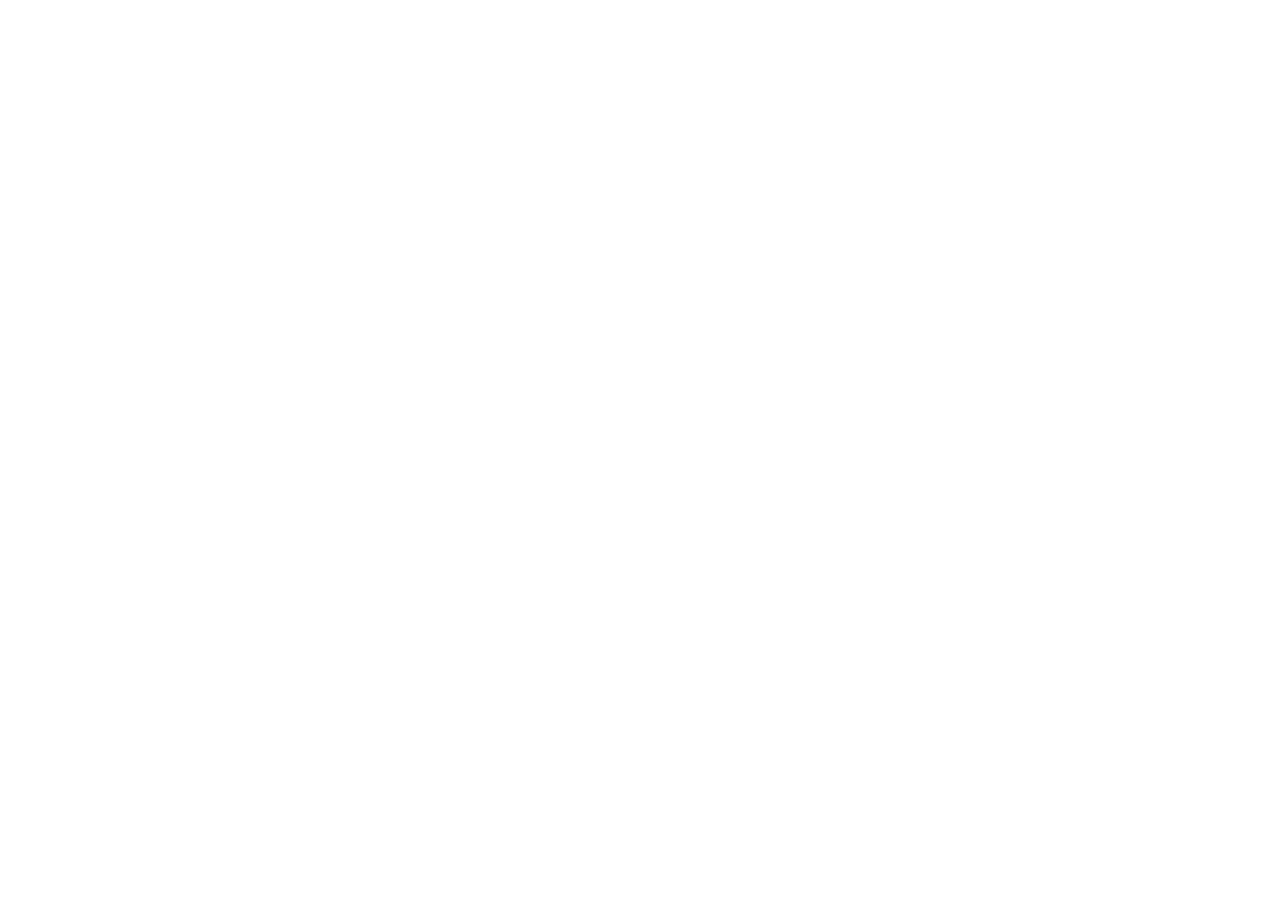
==== index.html @ 42087678 "initial commit" ====
<!DOCTYPE html>
<html lang="en">
  <head>
    <meta charset="UTF-8" />
    <meta http-equiv="X-UA-Compatible" content="IE=edge" />
    <meta name="viewport" content="width=device-width, initial-scale=1.0" />
    <title>| Color Flipper |</title>
  </head>
  <body></body>
</html>
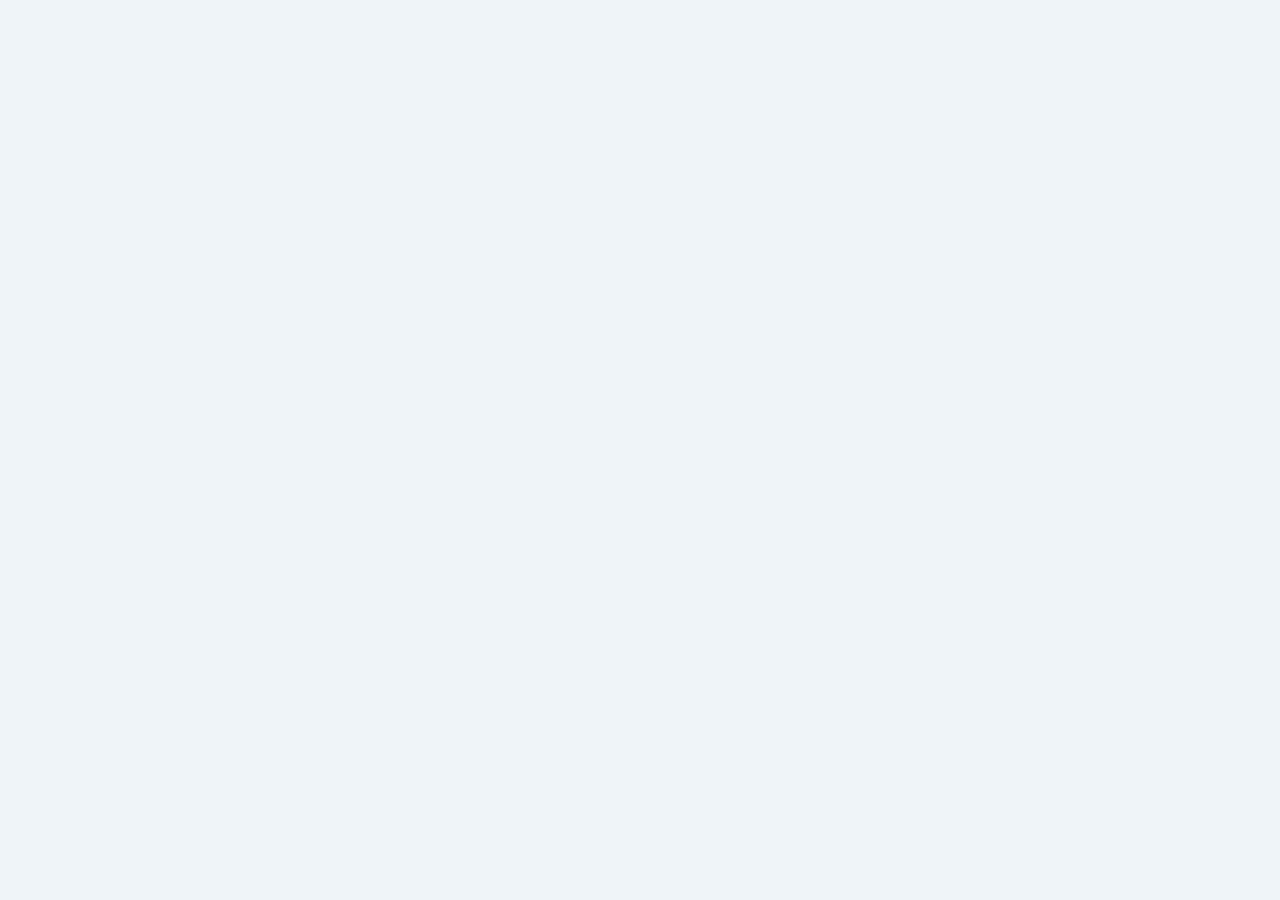
==== commit 87263486: "adding css styles sheet" ====
--- a/index.html
+++ b/index.html
@@ -4,6 +4,7 @@
     <meta charset="UTF-8" />
     <meta http-equiv="X-UA-Compatible" content="IE=edge" />
     <meta name="viewport" content="width=device-width, initial-scale=1.0" />
+    <link rel="stylesheet" href="./css/styles.css" />
     <title>| Color Flipper |</title>
   </head>
   <body></body>
--- a/css/styles.css
+++ b/css/styles.css
@@ -0,0 +1,234 @@
+/*
+=============== 
+Fonts
+===============
+*/
+@import url("https://fonts.googleapis.com/css?family=Open+Sans|Roboto:400,700&display=swap");
+
+/*
+=============== 
+Variables
+===============
+*/
+
+:root {
+  /* dark shades of primary color*/
+  --clr-primary-1: hsl(205, 86%, 17%);
+  --clr-primary-2: hsl(205, 77%, 27%);
+  --clr-primary-3: hsl(205, 72%, 37%);
+  --clr-primary-4: hsl(205, 63%, 48%);
+  /* primary/main color */
+  --clr-primary-5: hsl(205, 78%, 60%);
+  /* lighter shades of primary color */
+  --clr-primary-6: hsl(205, 89%, 70%);
+  --clr-primary-7: hsl(205, 90%, 76%);
+  --clr-primary-8: hsl(205, 86%, 81%);
+  --clr-primary-9: hsl(205, 90%, 88%);
+  --clr-primary-10: hsl(205, 100%, 96%);
+  /* darkest grey - used for headings */
+  --clr-grey-1: hsl(209, 61%, 16%);
+  --clr-grey-2: hsl(211, 39%, 23%);
+  --clr-grey-3: hsl(209, 34%, 30%);
+  --clr-grey-4: hsl(209, 28%, 39%);
+  /* grey used for paragraphs */
+  --clr-grey-5: hsl(210, 22%, 49%);
+  --clr-grey-6: hsl(209, 23%, 60%);
+  --clr-grey-7: hsl(211, 27%, 70%);
+  --clr-grey-8: hsl(210, 31%, 80%);
+  --clr-grey-9: hsl(212, 33%, 89%);
+  --clr-grey-10: hsl(210, 36%, 96%);
+  --clr-white: #fff;
+  --clr-red-dark: hsl(360, 67%, 44%);
+  --clr-red-light: hsl(360, 71%, 66%);
+  --clr-green-dark: hsl(125, 67%, 44%);
+  --clr-green-light: hsl(125, 71%, 66%);
+  --clr-black: #222;
+  --ff-primary: "Roboto", sans-serif;
+  --ff-secondary: "Open Sans", sans-serif;
+  --transition: all 0.3s linear;
+  --spacing: 0.1rem;
+  --radius: 0.25rem;
+  --light-shadow: 0 5px 15px rgba(0, 0, 0, 0.1);
+  --dark-shadow: 0 5px 15px rgba(0, 0, 0, 0.2);
+  --max-width: 1170px;
+  --fixed-width: 620px;
+}
+/*
+=============== 
+Global Styles
+===============
+*/
+
+*,
+::after,
+::before {
+  margin: 0;
+  padding: 0;
+  box-sizing: border-box;
+}
+body {
+  font-family: var(--ff-secondary);
+  background: var(--clr-grey-10);
+  color: var(--clr-grey-1);
+  line-height: 1.5;
+  font-size: 0.875rem;
+}
+ul {
+  list-style-type: none;
+}
+a {
+  text-decoration: none;
+}
+h1,
+h2,
+h3,
+h4 {
+  letter-spacing: var(--spacing);
+  text-transform: capitalize;
+  line-height: 1.25;
+  margin-bottom: 0.75rem;
+  font-family: var(--ff-primary);
+}
+h1 {
+  font-size: 3rem;
+}
+h2 {
+  font-size: 2rem;
+}
+h3 {
+  font-size: 1.25rem;
+}
+h4 {
+  font-size: 0.875rem;
+}
+p {
+  margin-bottom: 1.25rem;
+  color: var(--clr-grey-5);
+}
+@media screen and (min-width: 800px) {
+  h1 {
+    font-size: 4rem;
+  }
+  h2 {
+    font-size: 2.5rem;
+  }
+  h3 {
+    font-size: 1.75rem;
+  }
+  h4 {
+    font-size: 1rem;
+  }
+  body {
+    font-size: 1rem;
+  }
+  h1,
+  h2,
+  h3,
+  h4 {
+    line-height: 1;
+  }
+}
+/*  global classes */
+
+/* section */
+.section {
+  padding: 5rem 0;
+}
+
+.section-center {
+  width: 90vw;
+  margin: 0 auto;
+  max-width: 1170px;
+}
+@media screen and (min-width: 992px) {
+  .section-center {
+    width: 95vw;
+  }
+}
+main {
+  min-height: 100vh;
+  display: grid;
+  place-items: center;
+}
+
+/*
+=============== 
+Nav
+===============
+*/
+nav {
+  background: var(--clr-white);
+  height: 3rem;
+  display: grid;
+  align-items: center;
+  box-shadow: var(--dark-shadow);
+}
+.nav-center {
+  width: 90vw;
+  max-width: var(--fixed-width);
+  margin: 0 auto;
+  display: flex;
+  align-items: center;
+  justify-content: space-between;
+}
+.nav-center h4 {
+  margin-bottom: 0;
+  color: var(--clr-primary-5);
+}
+.nav-links {
+  display: flex;
+}
+nav a {
+  text-transform: capitalize;
+  font-weight: 700;
+  font-size: 1rem;
+  color: var(--clr-primary-1);
+  letter-spacing: var(--spacing);
+  margin-right: 1rem;
+}
+nav a:hover {
+  color: var(--clr-primary-5);
+}
+/*
+=============== 
+Container
+===============
+*/
+main {
+  min-height: calc(100vh - 3rem);
+  display: grid;
+  place-items: center;
+}
+.container {
+  text-align: center;
+}
+.container h2 {
+  background: var(--clr-black);
+  color: var(--clr-white);
+  padding: 1rem;
+  border-radius: var(--radius);
+  margin-bottom: 2.5rem;
+}
+.color {
+  color: var(--clr-primary-5);
+}
+.btn-hero {
+  font-family: var(--ff-primary);
+  text-transform: uppercase;
+  background: transparent;
+  color: var(--clr-black);
+  letter-spacing: var(--spacing);
+  display: inline-block;
+  font-weight: 700;
+  transition: var(--transition);
+  border: 2px solid var(--clr-black);
+  cursor: pointer;
+  box-shadow: 0 1px 3px rgba(0, 0, 0, 0.2);
+  border-radius: var(--radius);
+  font-size: 1rem;
+  padding: 0.75rem 1.25rem;
+}
+.btn-hero:hover {
+  color: var(--clr-white);
+  background: var(--clr-black);
+}
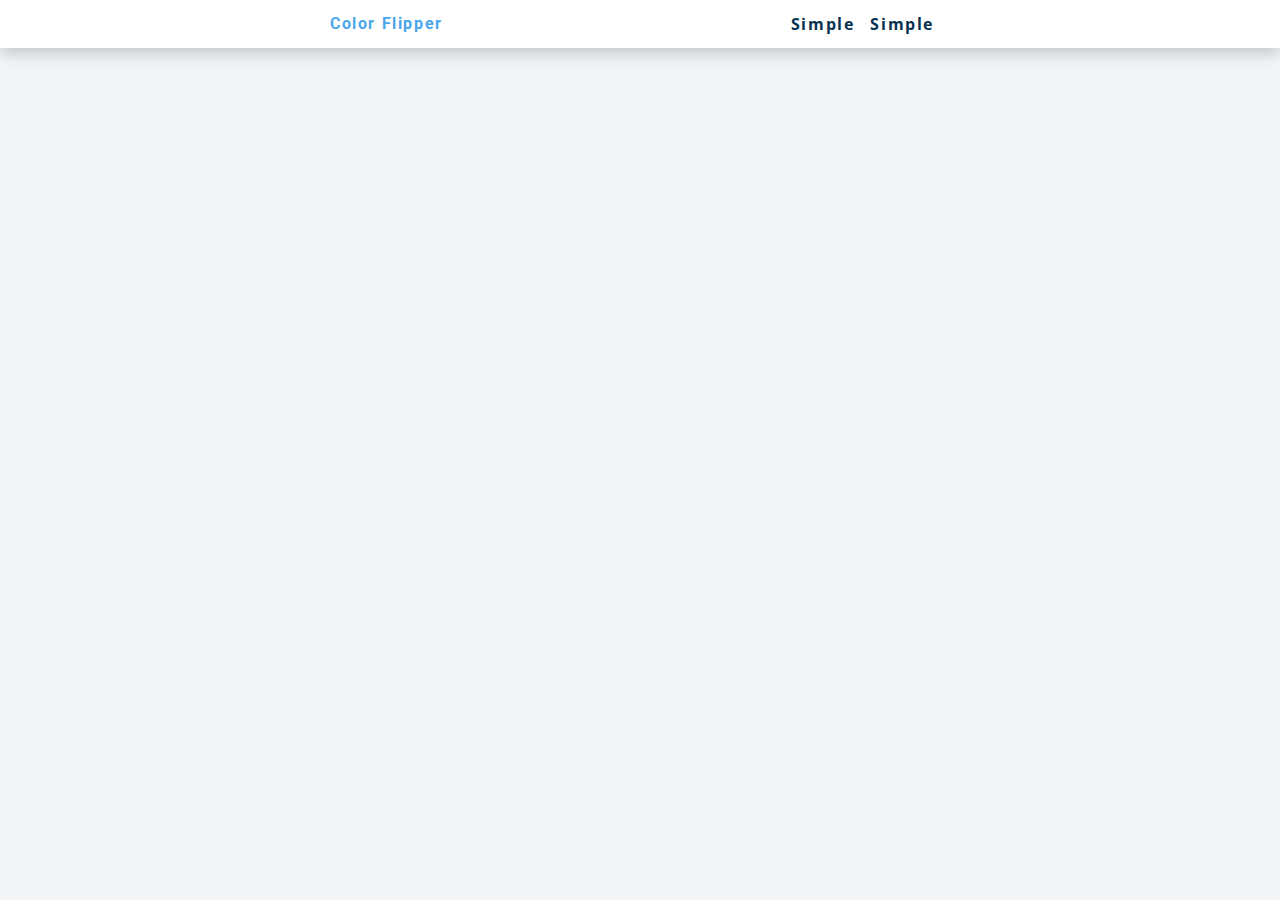
==== commit 2852dca7: "working with navbar in header" ====
--- a/index.html
+++ b/index.html
@@ -7,5 +7,21 @@
     <link rel="stylesheet" href="./css/styles.css" />
     <title>| Color Flipper |</title>
   </head>
-  <body></body>
+  <body>
+    <!-- START HEADER -->
+    <nav>
+      <div class="nav-center">
+        <h4>Color Flipper</h4>
+        <ul class="nav-links">
+          <li>
+            <a href="index.html">Simple</a>
+          </li>
+          <li>
+            <a href="hex.html">Simple</a>
+          </li>
+        </ul>
+      </div>
+    </nav>
+    <!-- END HEADER -->
+  </body>
 </html>
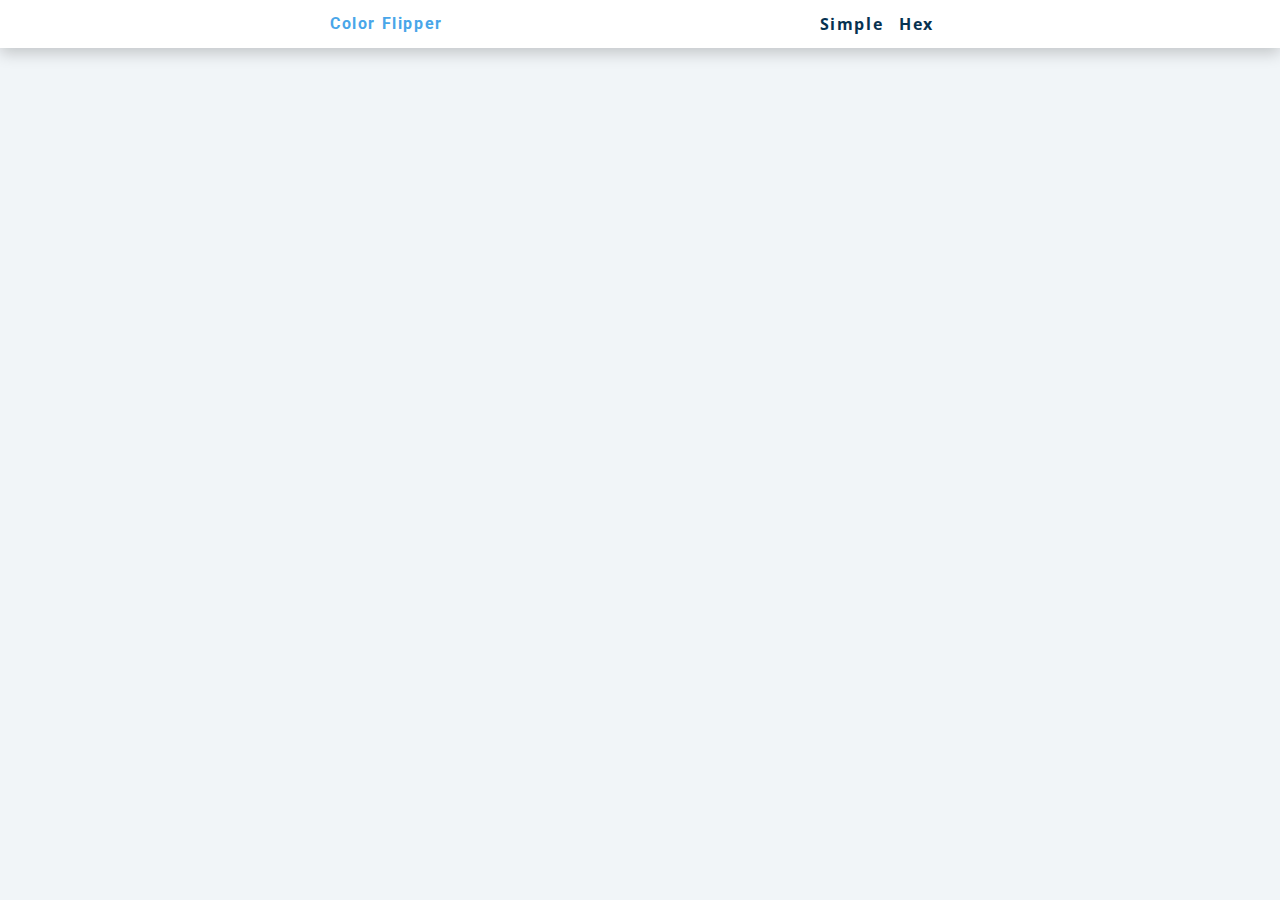
==== commit 0ce415fb: "hex title navbar update" ====
--- a/index.html
+++ b/index.html
@@ -17,7 +17,7 @@
             <a href="index.html">Simple</a>
           </li>
           <li>
-            <a href="hex.html">Simple</a>
+            <a href="hex.html">Hex</a>
           </li>
         </ul>
       </div>
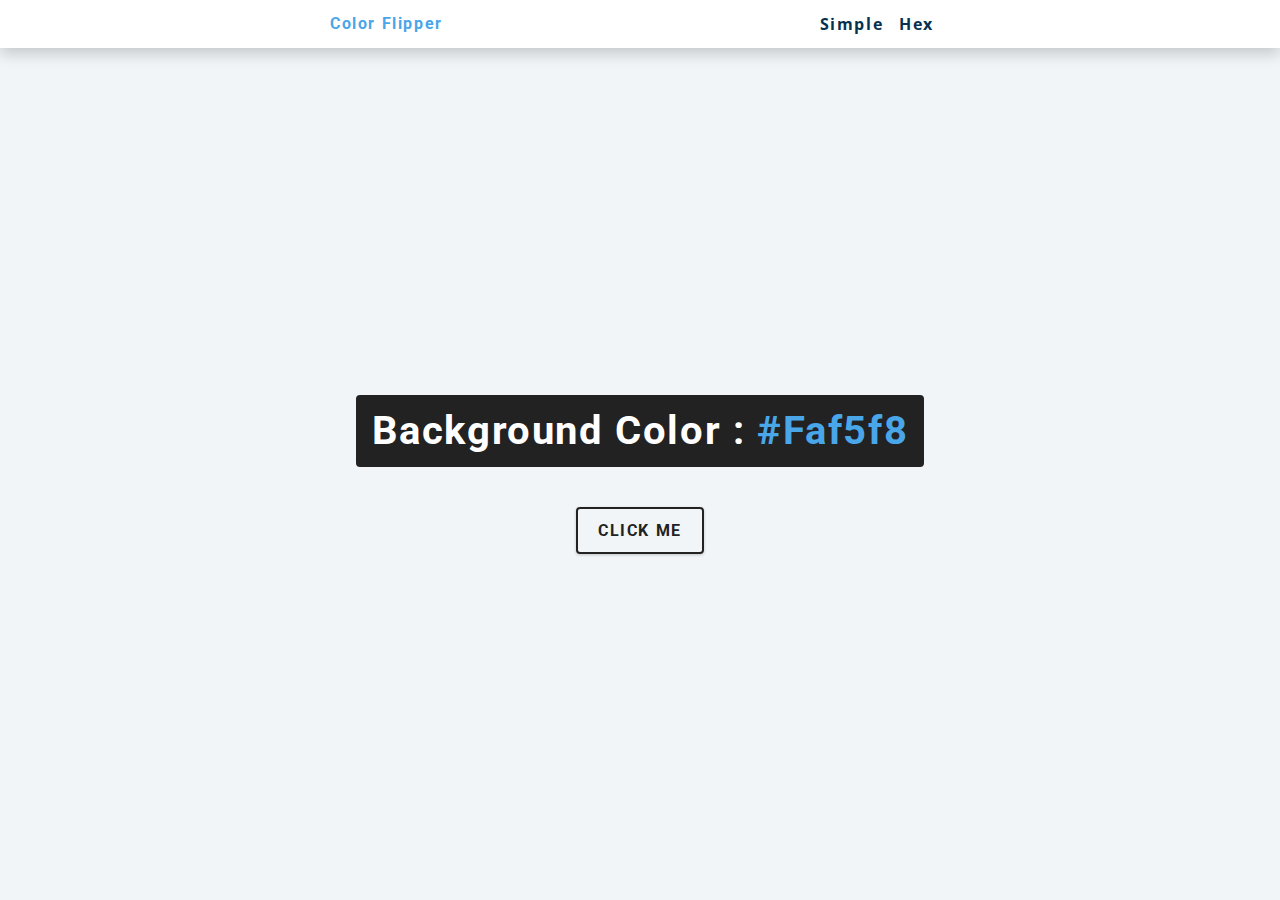
==== commit 0e229b42: "background color" ====
--- a/index.html
+++ b/index.html
@@ -23,5 +23,14 @@
       </div>
     </nav>
     <!-- END HEADER -->
+
+    <!-- START MAIN -->
+    <main>
+      <div class="container">
+        <h2>background color : <span class="color"> #faf5f8 </span></h2>
+        <button class="btn btn-hero" id="btn">Click Me</button>
+      </div>
+    </main>
+    <!-- END MAIN -->
   </body>
 </html>
